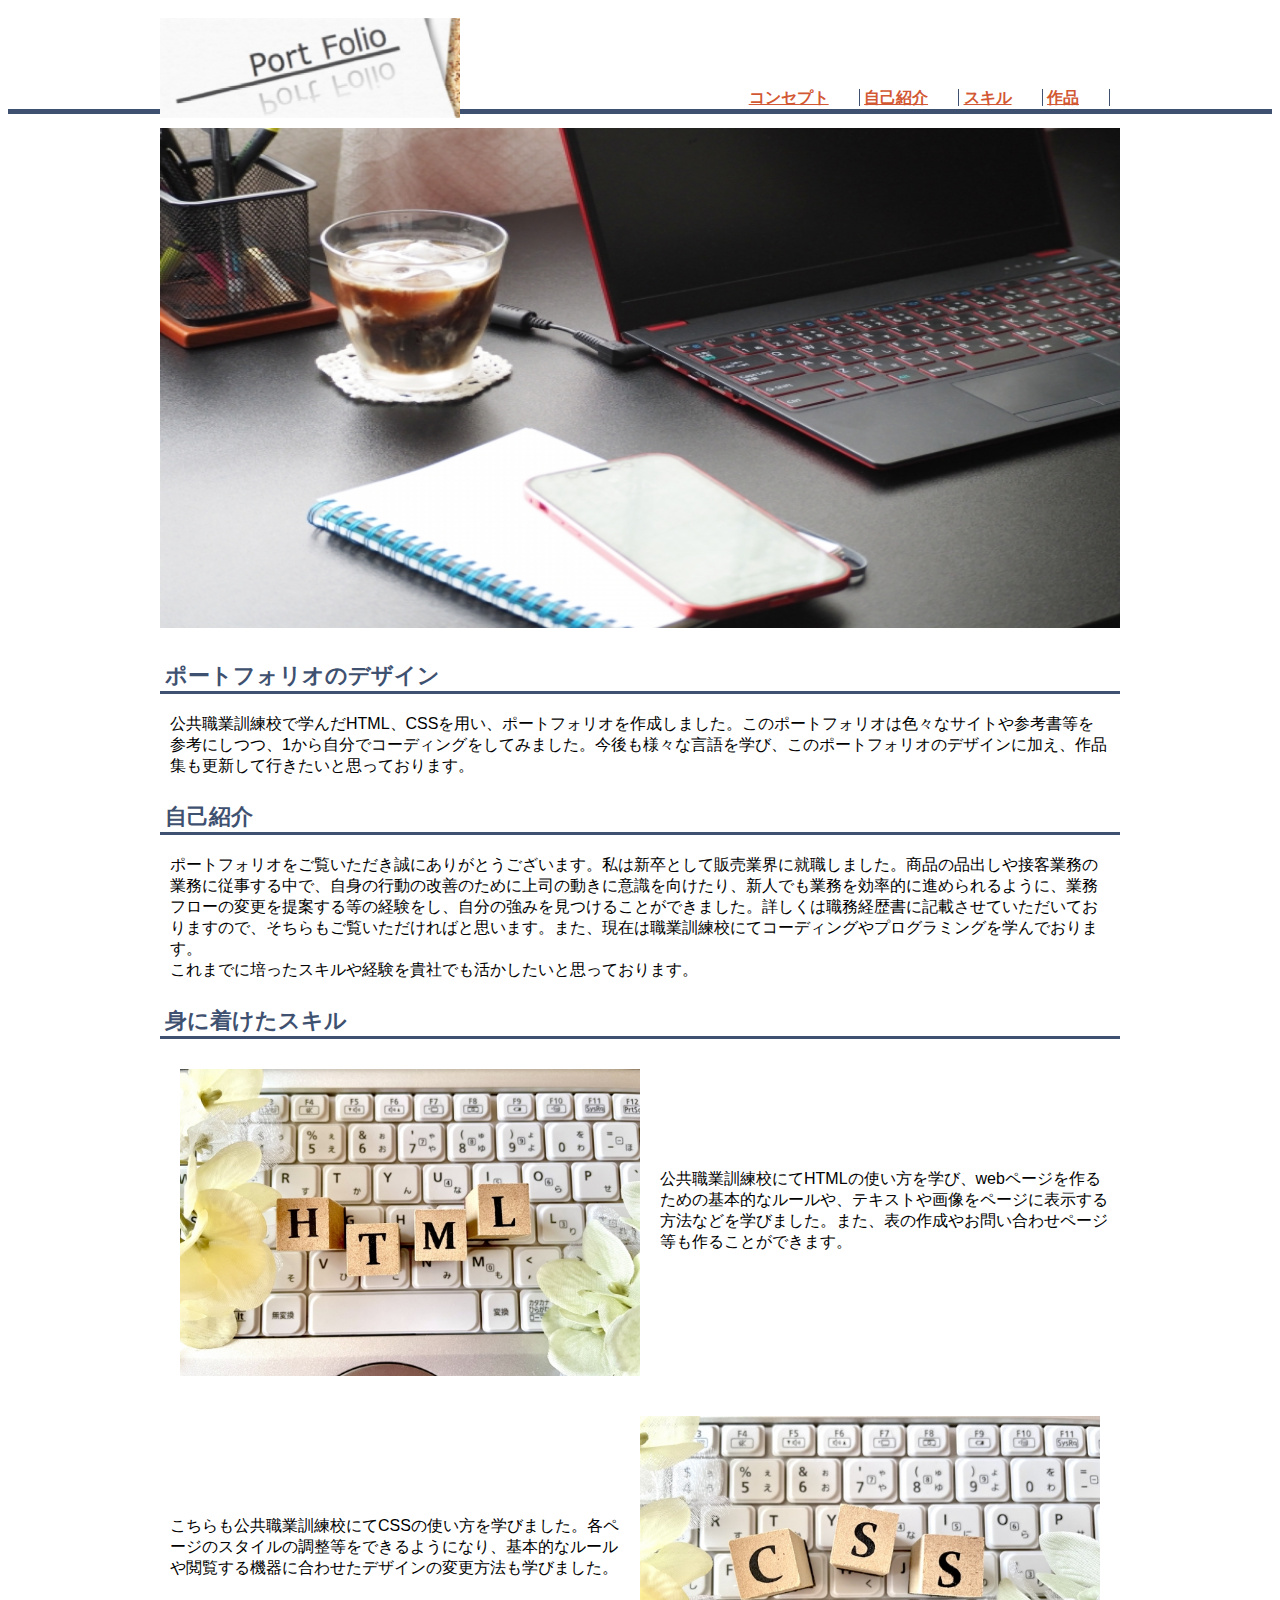
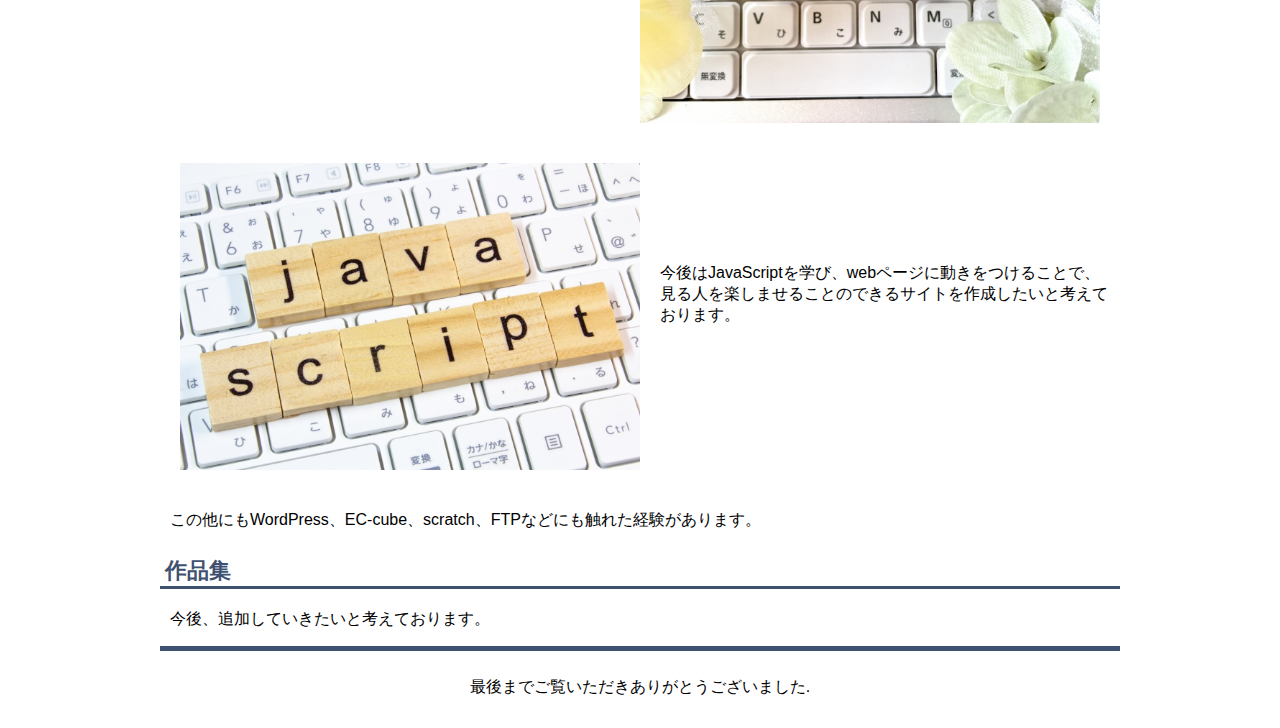
==== index.html @ 1a30158a "Update index.html" ====
<!DOCTYPE html>
<html lang="ja">
<head>
    <meta charset="UTF-8">
    <title>PortFolio</title>
    <link rel="stylesheet" href="style.css">
</head>

<body>
   <header id="top">
        <div id="hc">
        <h1 class="title"><a href="index.html"></a><img src="portfolio.png" alt="portfolio" width="300px" height="100px"></h1>
     <nav>
        <ul>
            <li><a href="#concept">コンセプト</a></li>
            <li><a href="#zikoshoukai">自己紹介</a></li>
            <li><a href="#skill">スキル</a></li>
            <li><a href="#sakuhin">作品</a></li>
        </ul>
    </nav>
        </div><!--hc-->
    </header>
    
    <div id="main">
        <h1 class="pc"><img src="PC-photo.jpg" alt="PC" width="960px" height="500px"></h1>

<!-- コンセプト -->
<div id="concept">
        <section>
            <h2>ポートフォリオのデザイン</h2>
            <p>公共職業訓練校で学んだHTML、CSSを用い、ポートフォリオを作成しました。このポートフォリオは色々なサイトや参考書等を参考にしつつ、1から自分でコーディングをしてみました。今後も様々な言語を学び、このポートフォリオのデザインに加え、作品集も更新して行きたいと思っております。</p>
        </section>
</div><!-- concept -->

<!-- 自己紹介 -->
<div id="zikoshoukai">
        <section>
            <h2>自己紹介</h2>
            <p>ポートフォリオをご覧いただき誠にありがとうございます。私は新卒として販売業界に就職しました。商品の品出しや接客業務の業務に従事する中で、自身の行動の改善のために上司の動きに意識を向けたり、新人でも業務を効率的に進められるように、業務フローの変更を提案する等の経験をし、自分の強みを見つけることができました。詳しくは職務経歴書に記載させていただいておりますので、そちらもご覧いただければと思います。また、現在は職業訓練校にてコーディングやプログラミングを学んでおります。<br>これまでに培ったスキルや経験を貴社でも活かしたいと思っております。</p>
        </section>
</div><!-- zikoshoukai -->

<!-- スキル -->
<div id="skill">
         <h2>身に着けたスキル</h2>
        <div class="html">
            <section>
            <h3><img src="HTML-logo.jpg" alt="HTML"></h3>
            <p>公共職業訓練校にてHTMLの使い方を学び、webページを作るための基本的なルールや、テキストや画像をページに表示する方法などを学びました。また、表の作成やお問い合わせページ等も作ることができます。</p>
            </section>
        </div>
        <div class="css">
            <section>
            <h3><img src="CSS-logo.jpg" alt="CSS"></h3>
            <p>こちらも公共職業訓練校にてCSSの使い方を学びました。各ページのスタイルの調整等をできるようになり、基本的なルールや閲覧する機器に合わせたデザインの変更方法も学びました。</p>
            </section>
        </div>
        <div class="javascript">
            <section>
            <h3><img src="JavaScript-logo.jpg" alt="JavaScript"></h3>
            <p>今後はJavaScriptを学び、webページに動きをつけることで、見る人を楽しませることのできるサイトを作成したいと考えております。</p>
            </section>
        </div>
        <div class="more">
        <p>この他にもWordPress、EC-cube、scratch、FTPなどにも触れた経験があります。</p>
        </div>
        
</div><!-- skill -->

    <!-- 作品 -->
<div id="sakuhin">
    <section>
        <h2>作品集</h2>
        <p>今後、追加していきたいと考えております。</p>
    </section>
</div><!-- sakuhin -->
</div><!-- main -->
    
    <footer>
        <p>最後までご覧いただきありがとうございました.</p>
    </footer>
</body>
</html>
---- style.css ----
@charset "utf-8";

html{
    font-family: sans-serif;
}

#main,footer,#hc{
    margin: 0 auto;
    background-color: white;
    max-width: 960px;
}

header{
    border-bottom: 5px solid #3f5170;
}

#concept p,#zikoshoukai p,#sakuhin p{
    margin-left: 10px;
    margin-right: 10px;
}

/*タイトル画像*/
.title{
    margin: 10px 0;
    line-height: 0%;
    float: left;
}

/*ナビゲーション*/
nav{
    width: 960px;
}

nav ul{
    margin: 0;
    padding: 80px 10px 0 20px;
    font-weight: bold;
    text-align: right;
}

nav li{
    display: inline;
    list-style-type: none;
    padding-right: 30px;
    padding-left: 0;
    border-right: 1px solid #3f5170;
}

a:link {
	color: #d25833;
}

a:visited {
	color: #d25833;
}

a:hover {
	color: #e3937a;
}

a:active {
	color: #ff6a3b;
}

/*メイン画像*/
.pc{
    margin: 10px 0;
}

h1{
    clear: both;
}

/*表題*/
h2{
    color: #3f5170;
    font-size: 22px;
    border-bottom: 3px solid #3f5170;
    margin: 20px 0;
    padding: 5px 5px 0 5px;
}

/*スキル*/
#skill h2{
    margin-bottom: 30px;
}

.html img{
    float: left;
    width: 460px;
    margin-bottom: 40px;
    margin-right: 20px;
    margin-left: 20px;
}

.html p,.css p,.javascript p{
    padding: 100px 10px 0;
}

.css{
    clear: both;
}

.css img{
    float: right;
    width: 460px;
    margin-bottom: 40px;
    margin-left: 20px;
    margin-right: 20px;
}

.javascript{
    clear: both;
}

.javascript img{
    float: left;
    width: 460px;
    margin-bottom: 40px;
    margin-right: 20px;
    margin-left: 20px;
}

.more{
    clear: both;
    margin-left: 10px;
    margin-right: 10px;
}

/*フッター*/
footer{
    padding-top: 10px;
    border-top: 5px solid #3f5170;
}

footer p{
    margin-bottom: 30px;
    text-align: center;
}

/*959以下の場合*/
@media(max-width:959px){
    .title{
        float: none;
    }

    .pc img{
        max-width: 100%;
        height: auto;
    }
    nav ul{
        text-align: left;
        padding-top: 10px;
    }

    .html img,.css img,.javascript img{
        max-width: 50%;
        height: auto;
    }

    .html p,.css p,.javascript p{
        padding: 10px;
    }
}
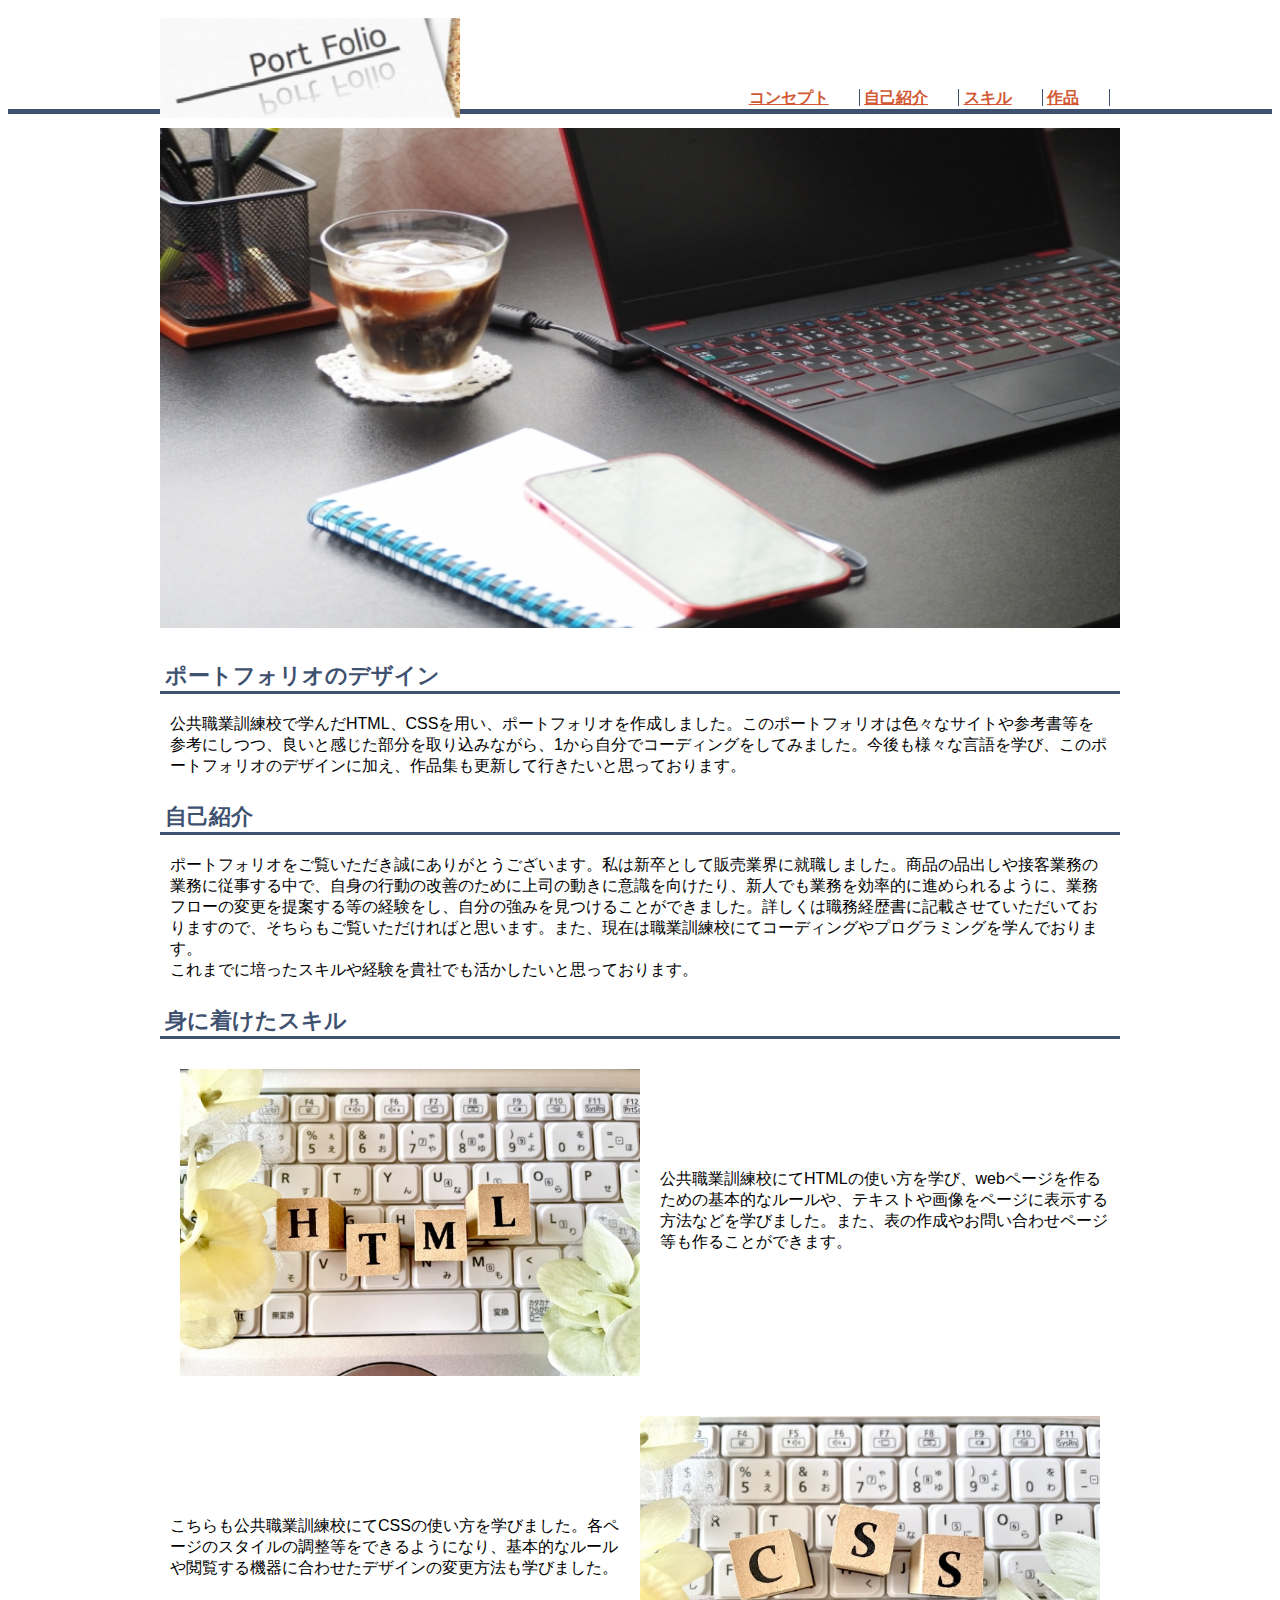
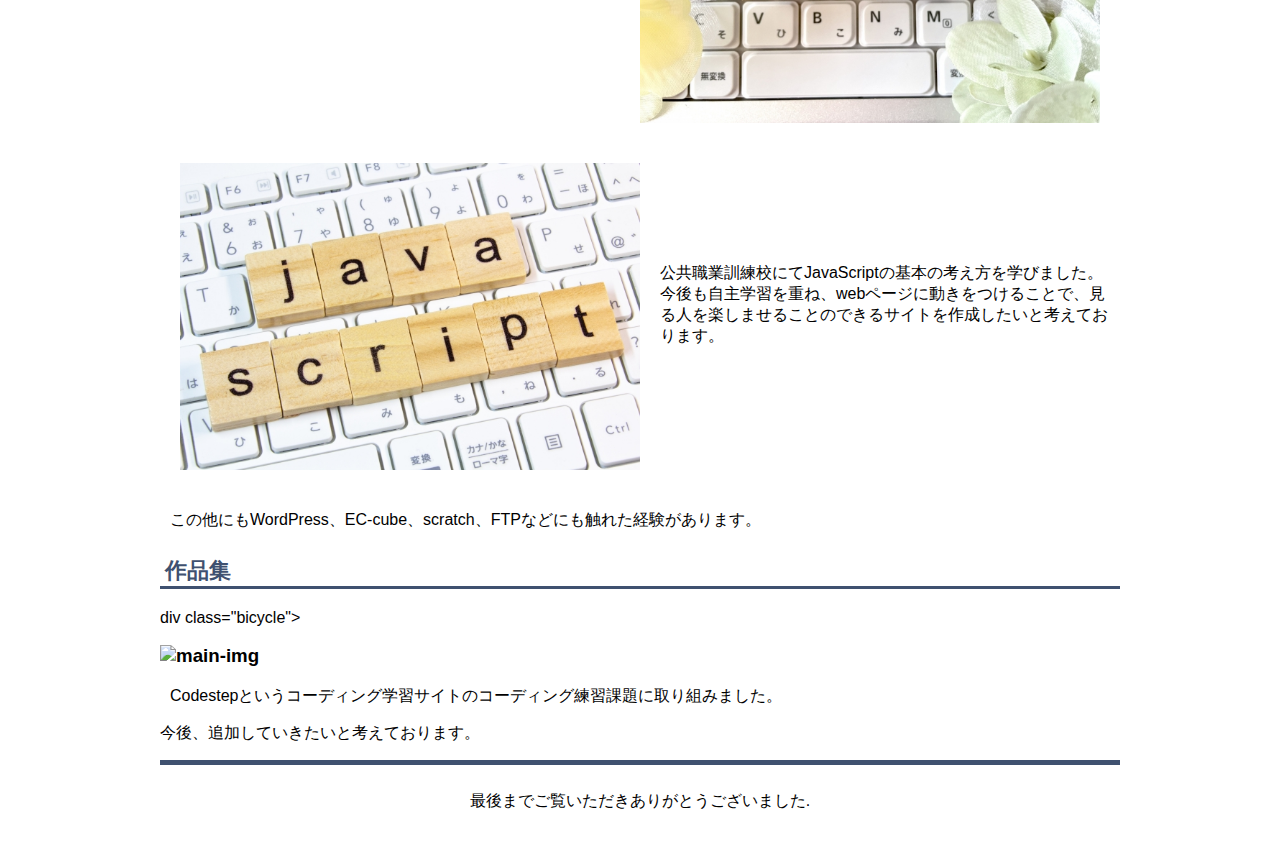
==== commit 337ba1a0: "Update index.html" ====
--- a/index.html
+++ b/index.html
@@ -9,7 +9,7 @@
 <body>
    <header id="top">
         <div id="hc">
-        <h1 class="title"><a href="index.html"></a><img src="portfolio.png" alt="portfolio" width="300px" height="100px"></h1>
+        <h1 class="title"><a href="index.html"><img src="portfolio.png" alt="portfolio" width="300" height="100"></a></h1>
      <nav>
         <ul>
             <li><a href="#concept">コンセプト</a></li>
@@ -22,13 +22,13 @@
     </header>
     
     <div id="main">
-        <h1 class="pc"><img src="PC-photo.jpg" alt="PC" width="960px" height="500px"></h1>
+        <h1 class="pc"><img src="PC-photo.jpg" alt="PC" width="960" height="500"></h1>
 
 <!-- コンセプト -->
 <div id="concept">
         <section>
             <h2>ポートフォリオのデザイン</h2>
-            <p>公共職業訓練校で学んだHTML、CSSを用い、ポートフォリオを作成しました。このポートフォリオは色々なサイトや参考書等を参考にしつつ、1から自分でコーディングをしてみました。今後も様々な言語を学び、このポートフォリオのデザインに加え、作品集も更新して行きたいと思っております。</p>
+            <p>公共職業訓練校で学んだHTML、CSSを用い、ポートフォリオを作成しました。このポートフォリオは色々なサイトや参考書等を参考にしつつ、良いと感じた部分を取り込みながら、1から自分でコーディングをしてみました。今後も様々な言語を学び、このポートフォリオのデザインに加え、作品集も更新して行きたいと思っております。</p>
         </section>
 </div><!-- concept -->
 
@@ -58,7 +58,7 @@
         <div class="javascript">
             <section>
             <h3><img src="JavaScript-logo.jpg" alt="JavaScript"></h3>
-            <p>今後はJavaScriptを学び、webページに動きをつけることで、見る人を楽しませることのできるサイトを作成したいと考えております。</p>
+            <p>公共職業訓練校にてJavaScriptの基本の考え方を学びました。今後も自主学習を重ね、webページに動きをつけることで、見る人を楽しませることのできるサイトを作成したいと考えております。</p>
             </section>
         </div>
         <div class="more">
@@ -71,7 +71,14 @@
 <div id="sakuhin">
     <section>
         <h2>作品集</h2>
+        div class="bicycle">
+        <h3><img src="images/main-img.jpg" alt="main-img"></h3>
+        <p>Codestepというコーディング学習サイトのコーディング練習課題に取り組みました。</p>
+    </div>
+
+    <div class="konngo">
         <p>今後、追加していきたいと考えております。</p>
+    </div>
     </section>
 </div><!-- sakuhin -->
 </div><!-- main -->
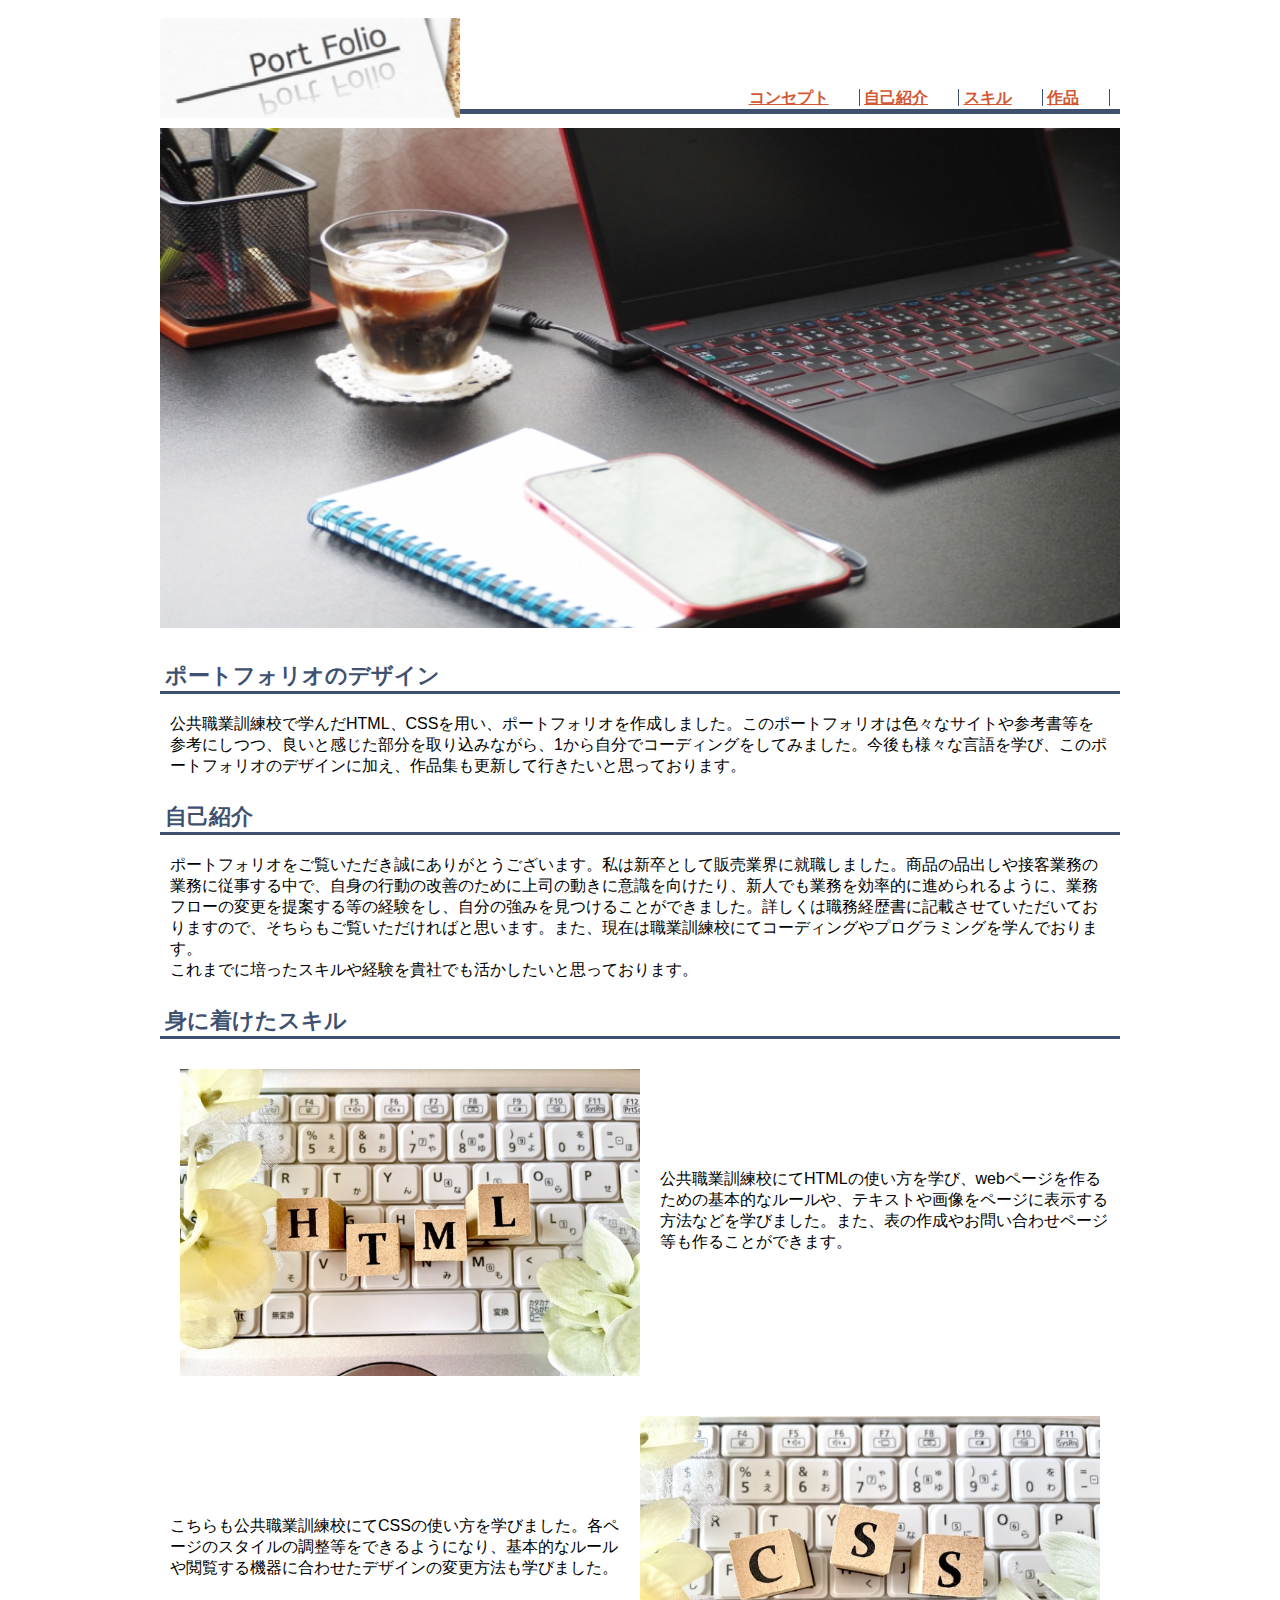
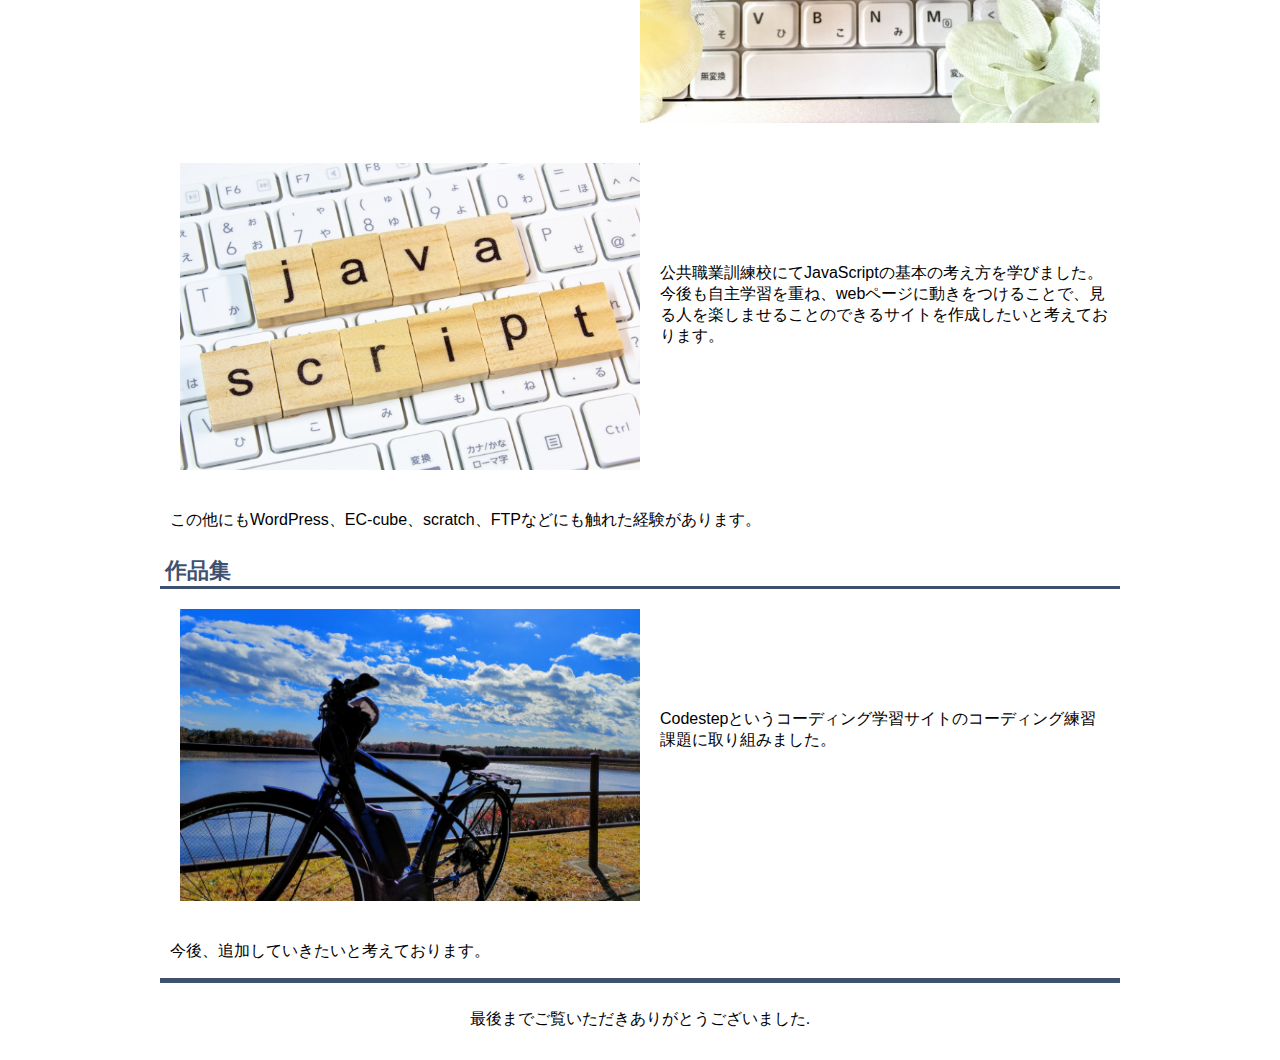
==== commit ee57328d: "Update index.html" ====
--- a/index.html
+++ b/index.html
@@ -71,8 +71,8 @@
 <div id="sakuhin">
     <section>
         <h2>作品集</h2>
-        div class="bicycle">
-        <h3><img src="images/main-img.jpg" alt="main-img"></h3>
+        <div class="bicycle">
+        <h3><img src="main-img.jpg" alt="main-img"></h3>
         <p>Codestepというコーディング学習サイトのコーディング練習課題に取り組みました。</p>
     </div>
 
--- a/style.css
+++ b/style.css
@@ -4,7 +4,7 @@
     font-family: sans-serif;
 }
 
-#main,footer,#hc{
+#main,footer,#hc,header{
     margin: 0 auto;
     background-color: white;
     max-width: 960px;
@@ -127,6 +127,27 @@
     margin-right: 10px;
 }
 
+/*作品集*/
+
+.konngo{
+    clear: both;
+}
+
+/*バイク*/
+
+.bicycle img{
+    float: left;
+    width: 460px;
+    margin-bottom: 40px;
+    margin-right: 20px;
+    margin-left: 20px;
+}
+
+.bicycle p{
+    padding: 100px 10px 0;
+}
+
+
 /*フッター*/
 footer{
     padding-top: 10px;
@@ -153,12 +174,12 @@
         padding-top: 10px;
     }
 
-    .html img,.css img,.javascript img{
+    .html img,.css img,.javascript img,.bicycle img{
         max-width: 50%;
         height: auto;
     }
 
-    .html p,.css p,.javascript p{
+    .html p,.css p,.javascript p.bicycle p{
         padding: 10px;
     }
 }
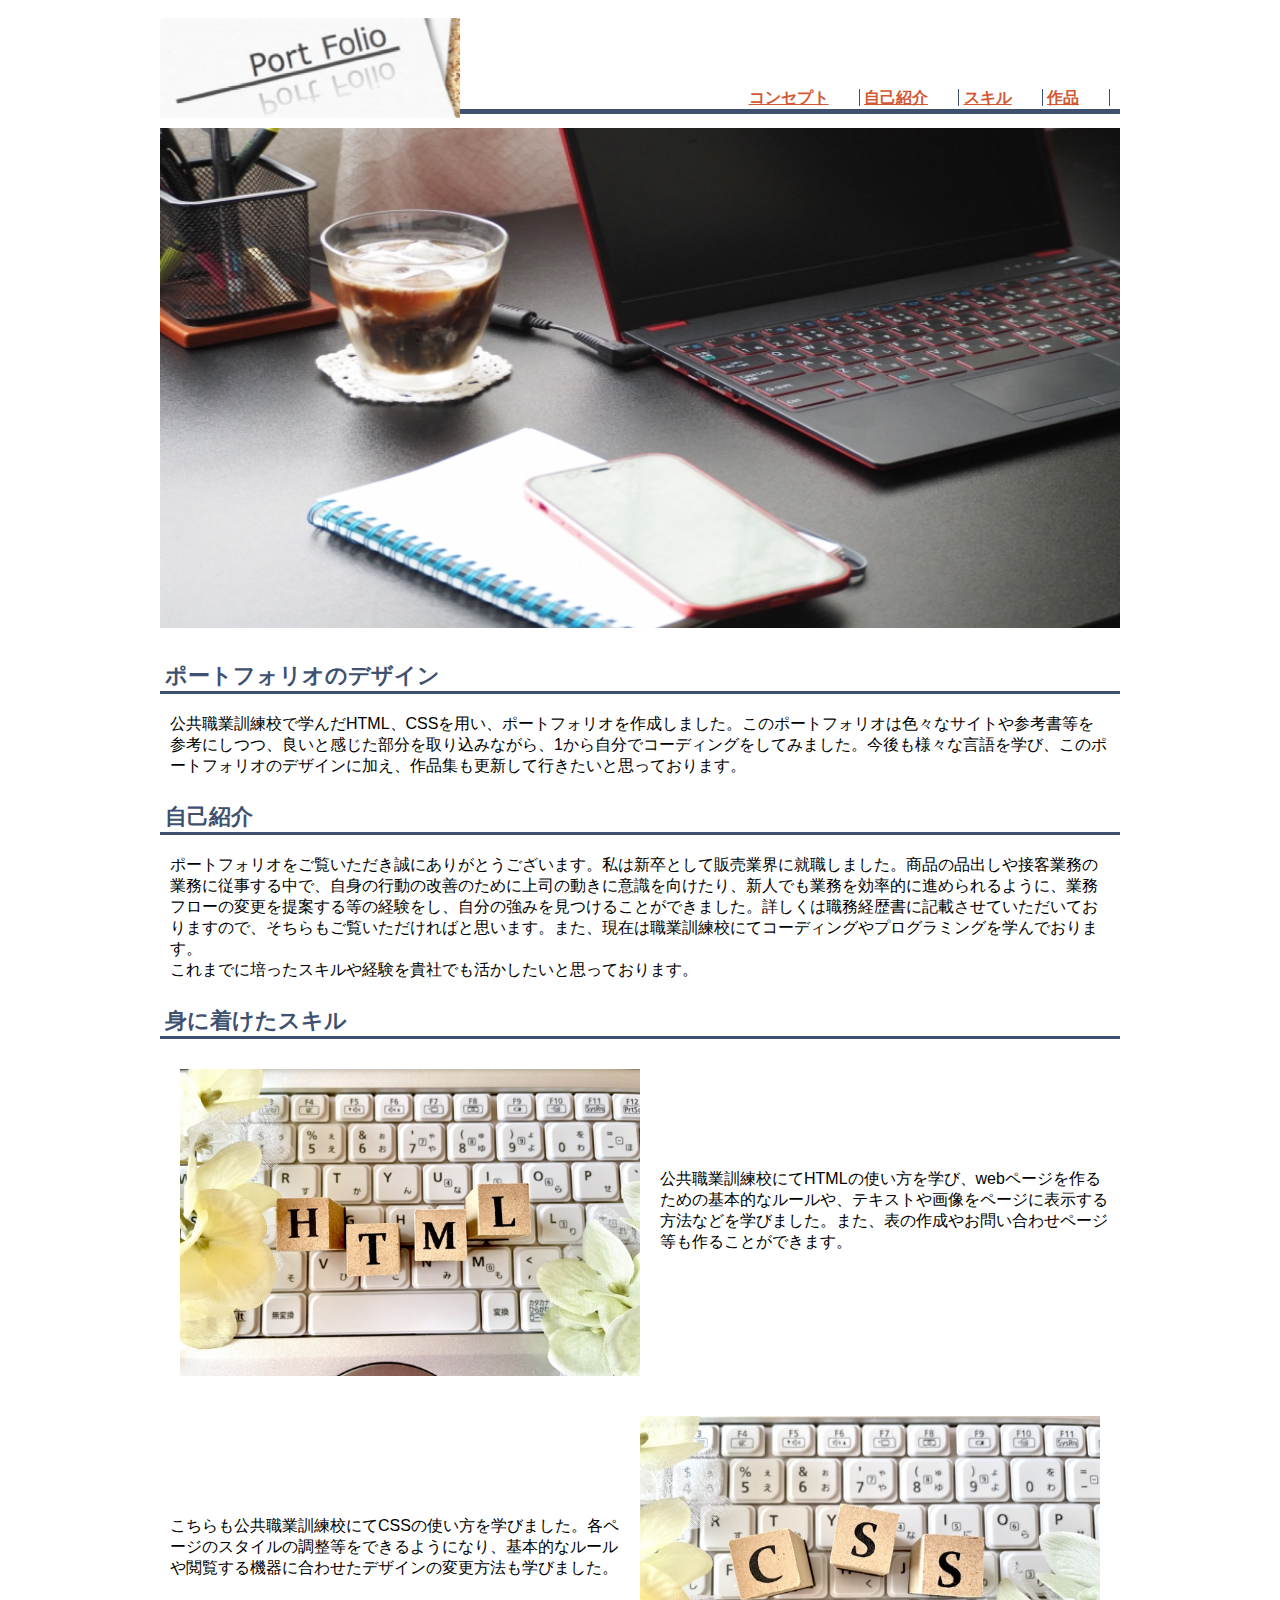
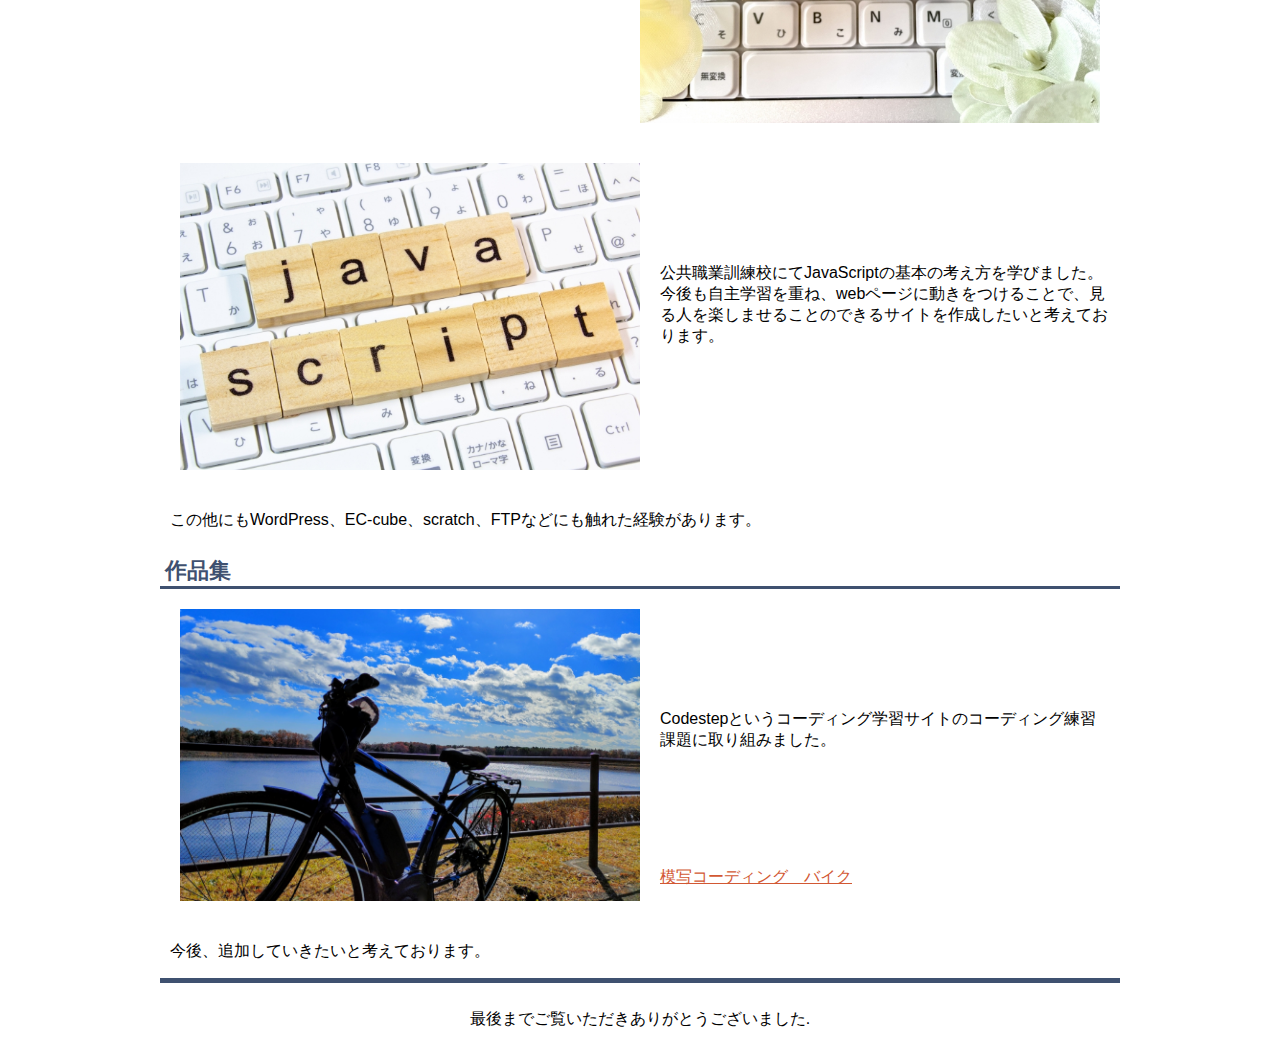
==== commit 8bc89368: "Update index.html" ====
--- a/index.html
+++ b/index.html
@@ -74,7 +74,8 @@
         <div class="bicycle">
         <h3><img src="main-img.jpg" alt="main-img"></h3>
         <p>Codestepというコーディング学習サイトのコーディング練習課題に取り組みました。</p>
-    </div>
+        <p><a href="bicycle.html">模写コーディング　バイク</a></p>
+        </div>
 
     <div class="konngo">
         <p>今後、追加していきたいと考えております。</p>
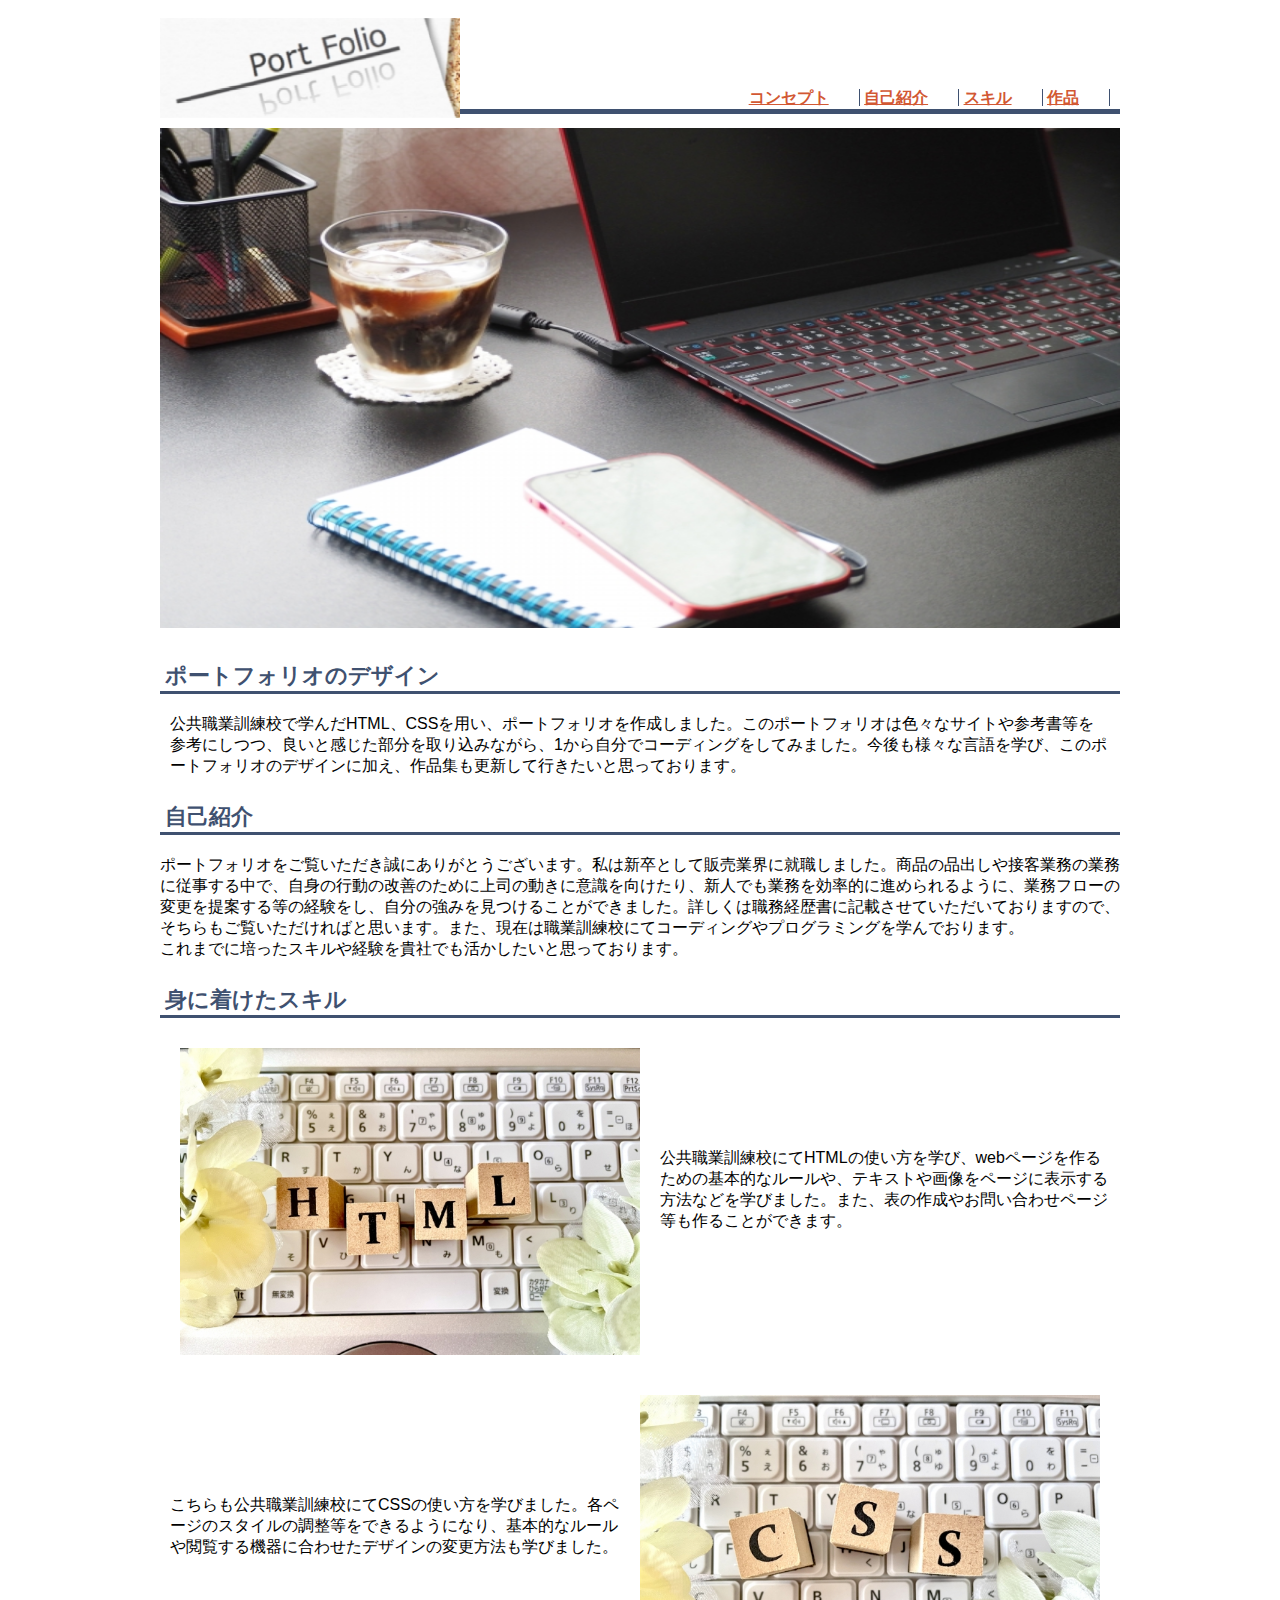
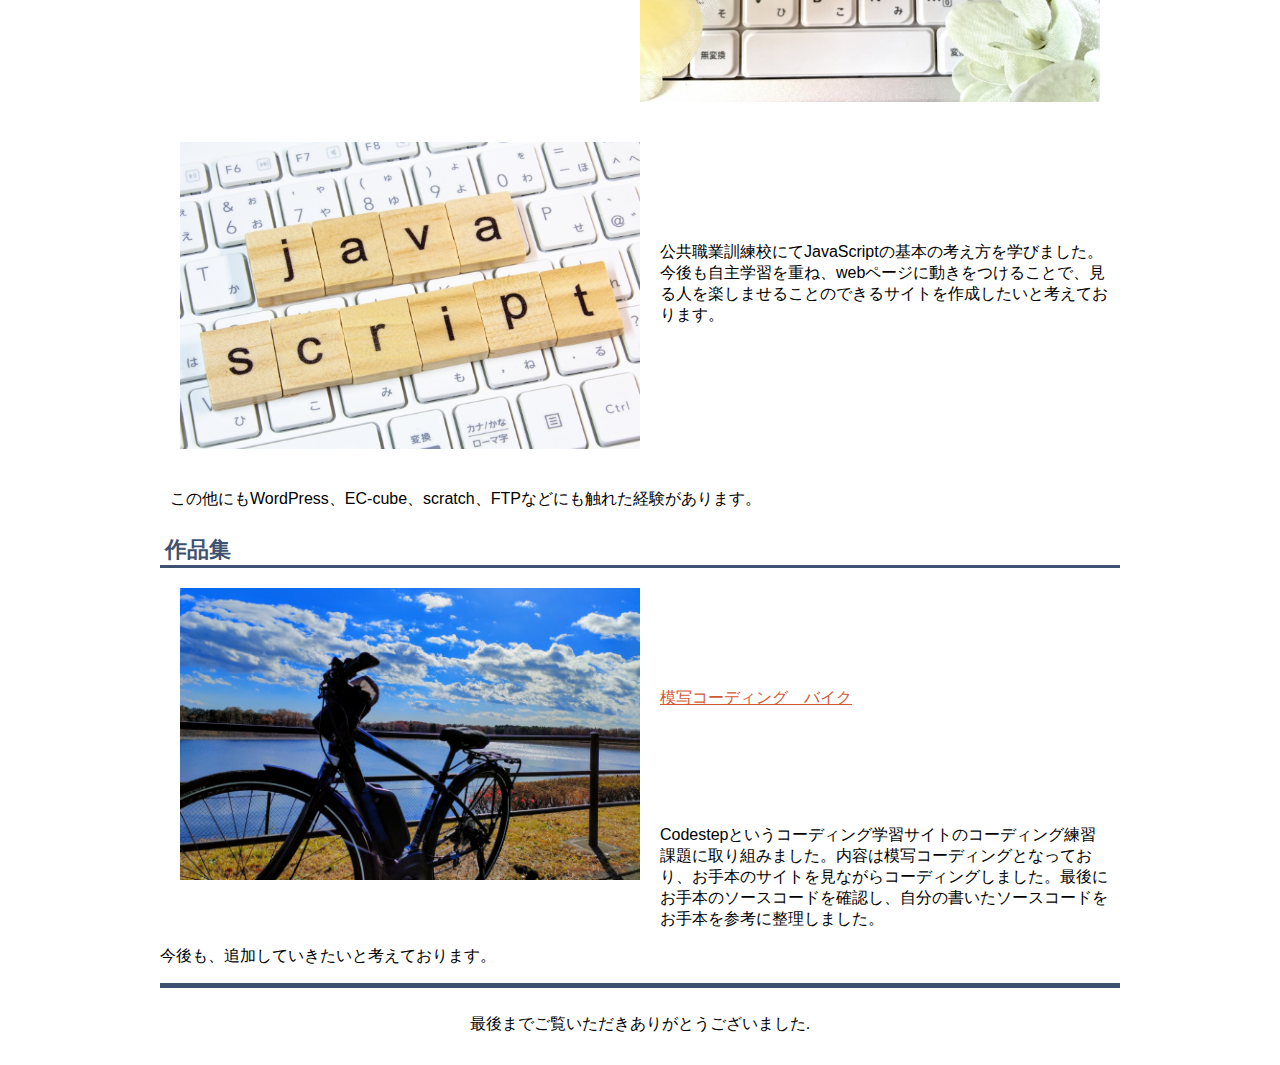
==== commit 3bdfbe39: "Update index.html" ====
--- a/index.html
+++ b/index.html
@@ -2,15 +2,17 @@
 <html lang="ja">
 <head>
     <meta charset="UTF-8">
+    
     <title>PortFolio</title>
     <link rel="stylesheet" href="style.css">
 </head>
 
 <body>
-   <header id="top">
+    <header id="top">
         <div id="hc">
         <h1 class="title"><a href="index.html"><img src="portfolio.png" alt="portfolio" width="300" height="100"></a></h1>
-     <nav>
+    
+    <nav>
         <ul>
             <li><a href="#concept">コンセプト</a></li>
             <li><a href="#zikoshoukai">自己紹介</a></li>
@@ -18,47 +20,48 @@
             <li><a href="#sakuhin">作品</a></li>
         </ul>
     </nav>
-        </div><!--hc-->
+    </div><!--hc-->
     </header>
-    
+
     <div id="main">
+
         <h1 class="pc"><img src="PC-photo.jpg" alt="PC" width="960" height="500"></h1>
 
 <!-- コンセプト -->
 <div id="concept">
         <section>
             <h2>ポートフォリオのデザイン</h2>
-            <p>公共職業訓練校で学んだHTML、CSSを用い、ポートフォリオを作成しました。このポートフォリオは色々なサイトや参考書等を参考にしつつ、良いと感じた部分を取り込みながら、1から自分でコーディングをしてみました。今後も様々な言語を学び、このポートフォリオのデザインに加え、作品集も更新して行きたいと思っております。</p>
+            <p class="contents">公共職業訓練校で学んだHTML、CSSを用い、ポートフォリオを作成しました。このポートフォリオは色々なサイトや参考書等を参考にしつつ、良いと感じた部分を取り込みながら、1から自分でコーディングをしてみました。今後も様々な言語を学び、このポートフォリオのデザインに加え、作品集も更新して行きたいと思っております。</p>
         </section>
 </div><!-- concept -->
 
 <!-- 自己紹介 -->
-<div id="zikoshoukai">
+<div id="self">
         <section>
             <h2>自己紹介</h2>
-            <p>ポートフォリオをご覧いただき誠にありがとうございます。私は新卒として販売業界に就職しました。商品の品出しや接客業務の業務に従事する中で、自身の行動の改善のために上司の動きに意識を向けたり、新人でも業務を効率的に進められるように、業務フローの変更を提案する等の経験をし、自分の強みを見つけることができました。詳しくは職務経歴書に記載させていただいておりますので、そちらもご覧いただければと思います。また、現在は職業訓練校にてコーディングやプログラミングを学んでおります。<br>これまでに培ったスキルや経験を貴社でも活かしたいと思っております。</p>
+            <p class="contents">ポートフォリオをご覧いただき誠にありがとうございます。私は新卒として販売業界に就職しました。商品の品出しや接客業務の業務に従事する中で、自身の行動の改善のために上司の動きに意識を向けたり、新人でも業務を効率的に進められるように、業務フローの変更を提案する等の経験をし、自分の強みを見つけることができました。詳しくは職務経歴書に記載させていただいておりますので、そちらもご覧いただければと思います。また、現在は職業訓練校にてコーディングやプログラミングを学んでおります。<br>これまでに培ったスキルや経験を貴社でも活かしたいと思っております。</p>
         </section>
-</div><!-- zikoshoukai -->
+</div><!-- self -->
 
 <!-- スキル -->
 <div id="skill">
          <h2>身に着けたスキル</h2>
         <div class="html">
             <section>
-            <h3><img src="HTML-logo.jpg" alt="HTML"></h3>
-            <p>公共職業訓練校にてHTMLの使い方を学び、webページを作るための基本的なルールや、テキストや画像をページに表示する方法などを学びました。また、表の作成やお問い合わせページ等も作ることができます。</p>
+            <h3><img src="HTML-logo.jpg" alt="HTML" class="left"></h3>
+            <p class="skill-contents">公共職業訓練校にてHTMLの使い方を学び、webページを作るための基本的なルールや、テキストや画像をページに表示する方法などを学びました。また、表の作成やお問い合わせページ等も作ることができます。</p>
             </section>
         </div>
         <div class="css">
             <section>
-            <h3><img src="CSS-logo.jpg" alt="CSS"></h3>
-            <p>こちらも公共職業訓練校にてCSSの使い方を学びました。各ページのスタイルの調整等をできるようになり、基本的なルールや閲覧する機器に合わせたデザインの変更方法も学びました。</p>
+            <h3><img src="CSS-logo.jpg" alt="CSS" class="right"></h3>
+            <p class="skill-contents">こちらも公共職業訓練校にてCSSの使い方を学びました。各ページのスタイルの調整等をできるようになり、基本的なルールや閲覧する機器に合わせたデザインの変更方法も学びました。</p>
             </section>
         </div>
         <div class="javascript">
             <section>
-            <h3><img src="JavaScript-logo.jpg" alt="JavaScript"></h3>
-            <p>公共職業訓練校にてJavaScriptの基本の考え方を学びました。今後も自主学習を重ね、webページに動きをつけることで、見る人を楽しませることのできるサイトを作成したいと考えております。</p>
+            <h3><img src="JavaScript-logo.jpg" alt="JavaScript" class="left"></h3>
+            <p class="skill-contents">公共職業訓練校にてJavaScriptの基本の考え方を学びました。今後も自主学習を重ね、webページに動きをつけることで、見る人を楽しませることのできるサイトを作成したいと考えております。</p>
             </section>
         </div>
         <div class="more">
@@ -68,22 +71,25 @@
 </div><!-- skill -->
 
     <!-- 作品 -->
-<div id="sakuhin">
+<div id="work">
     <section>
         <h2>作品集</h2>
         <div class="bicycle">
-        <h3><img src="main-img.jpg" alt="main-img"></h3>
-        <p>Codestepというコーディング学習サイトのコーディング練習課題に取り組みました。</p>
-        <p><a href="bicycle.html">模写コーディング　バイク</a></p>
-        </div>
+        <h3><img src="main-img.jpg" alt="main-img" class="left"></h3>
+        <p class="work-url"><a href="bicycle.html">模写コーディング　バイク</a></p>
+        <p class="work-contents">Codestepというコーディング学習サイトのコーディング練習課題に取り組みました。内容は模写コーディングとなっており、お手本のサイトを見ながらコーディングしました。最後にお手本のソースコードを確認し、自分の書いたソースコードをお手本を参考に整理しました。</p>
+        
+    </div>
 
-    <div class="konngo">
-        <p>今後、追加していきたいと考えております。</p>
+    <div class="after">
+        <p class="contents">今後も、追加していきたいと考えております。</p>
     </div>
+
     </section>
-</div><!-- sakuhin -->
+</div><!-- work -->
+
 </div><!-- main -->
-    
+
     <footer>
         <p>最後までご覧いただきありがとうございました.</p>
     </footer>
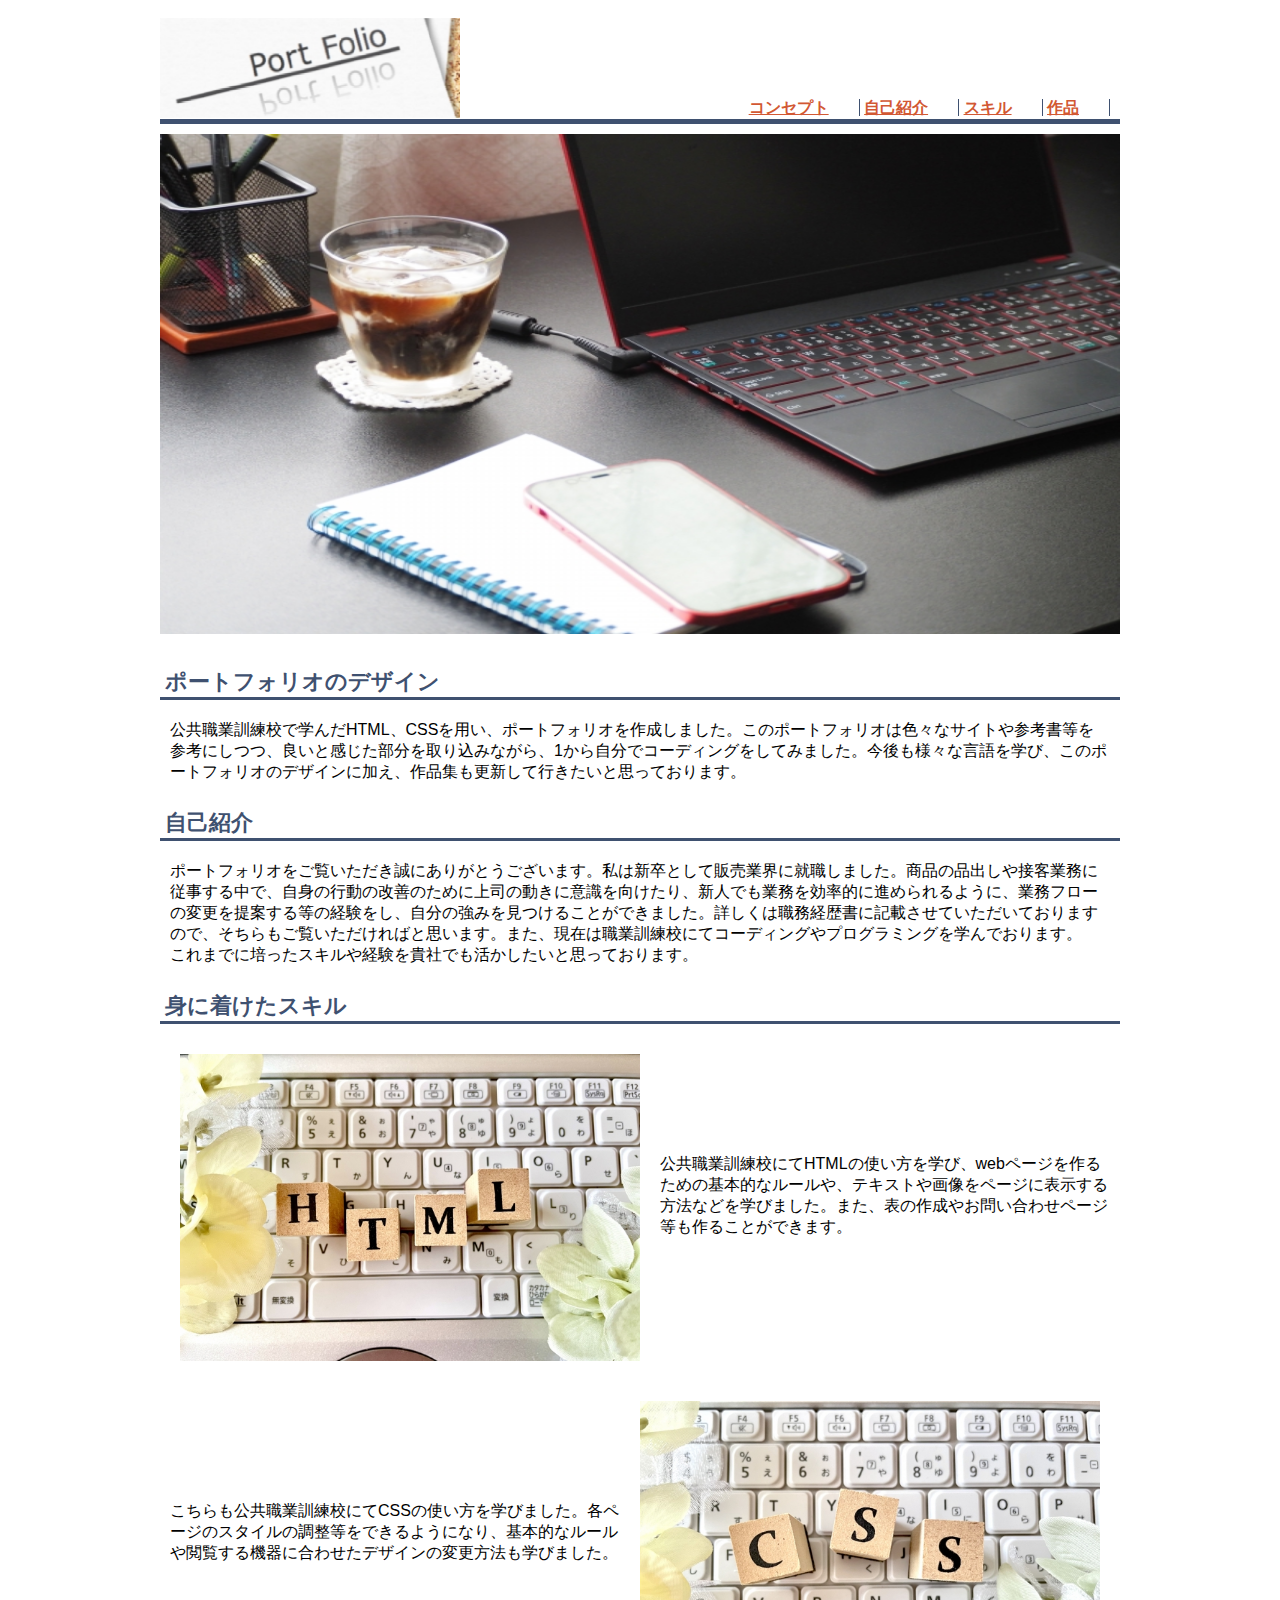
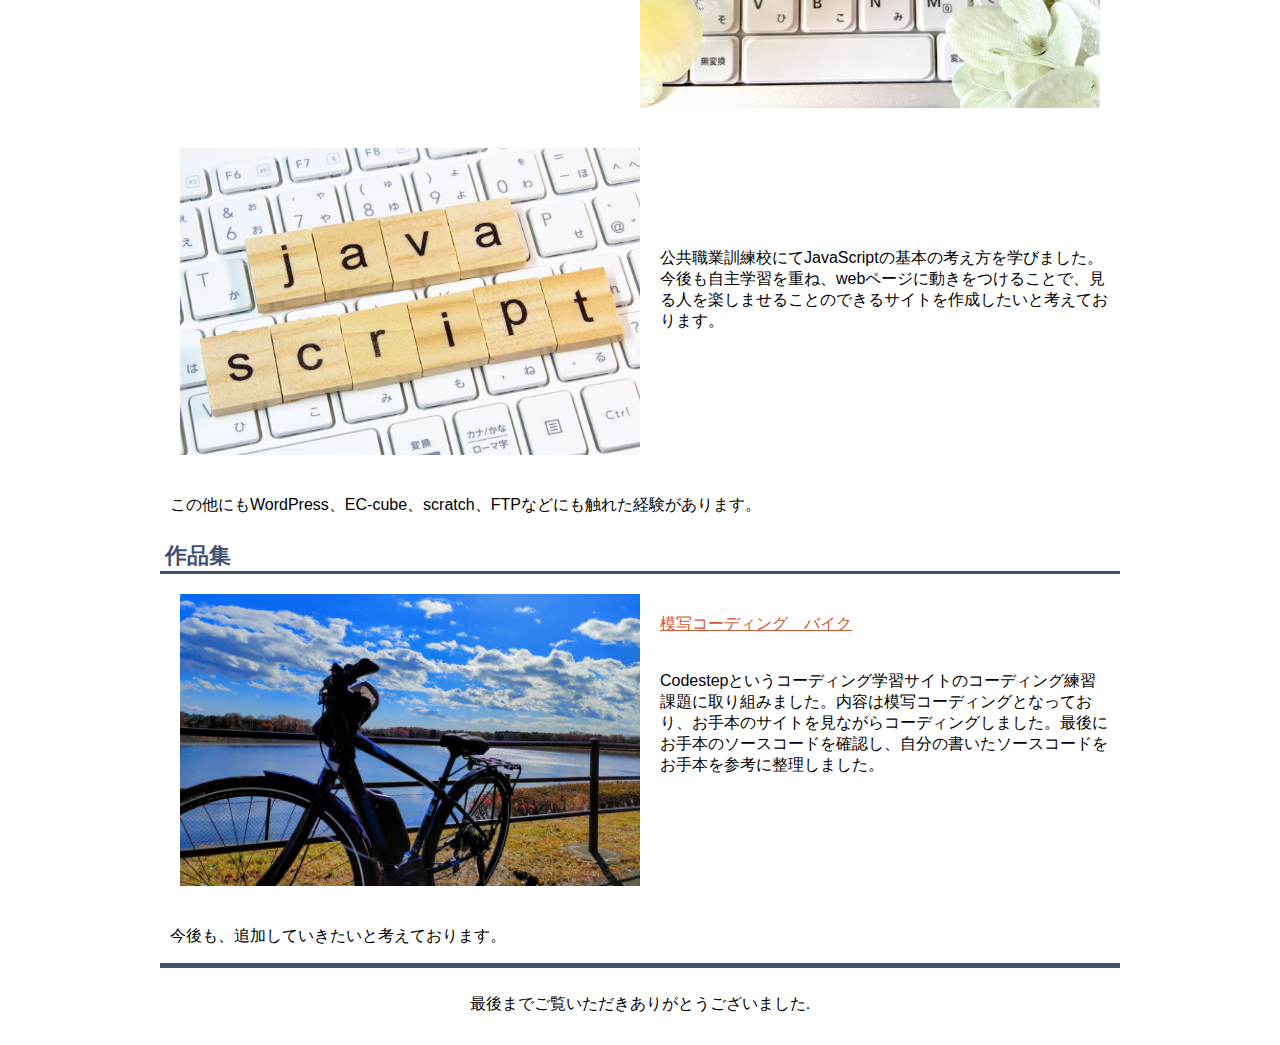
==== commit 683e5808: "Update index.html" ====
--- a/index.html
+++ b/index.html
@@ -39,7 +39,7 @@
 <div id="self">
         <section>
             <h2>自己紹介</h2>
-            <p class="contents">ポートフォリオをご覧いただき誠にありがとうございます。私は新卒として販売業界に就職しました。商品の品出しや接客業務の業務に従事する中で、自身の行動の改善のために上司の動きに意識を向けたり、新人でも業務を効率的に進められるように、業務フローの変更を提案する等の経験をし、自分の強みを見つけることができました。詳しくは職務経歴書に記載させていただいておりますので、そちらもご覧いただければと思います。また、現在は職業訓練校にてコーディングやプログラミングを学んでおります。<br>これまでに培ったスキルや経験を貴社でも活かしたいと思っております。</p>
+            <p class="contents">ポートフォリオをご覧いただき誠にありがとうございます。私は新卒として販売業界に就職しました。商品の品出しや接客業務に従事する中で、自身の行動の改善のために上司の動きに意識を向けたり、新人でも業務を効率的に進められるように、業務フローの変更を提案する等の経験をし、自分の強みを見つけることができました。詳しくは職務経歴書に記載させていただいておりますので、そちらもご覧いただければと思います。また、現在は職業訓練校にてコーディングやプログラミングを学んでおります。<br>これまでに培ったスキルや経験を貴社でも活かしたいと思っております。</p>
         </section>
 </div><!-- self -->
 
--- a/style.css
+++ b/style.css
@@ -14,26 +14,32 @@
     border-bottom: 5px solid #3f5170;
 }
 
-#concept p,#zikoshoukai p,#sakuhin p{
+.contents{
     margin-left: 10px;
     margin-right: 10px;
 }
 
+
 /*タイトル画像*/
+
+
 .title{
-    margin: 10px 0;
+    margin: 10px 0 10px 0;
     line-height: 0%;
     float: left;
 }
 
+
 /*ナビゲーション*/
+
+
 nav{
     width: 960px;
 }
 
 nav ul{
     margin: 0;
-    padding: 80px 10px 0 20px;
+    padding: 90px 10px 0 20px;
     font-weight: bold;
     text-align: right;
 }
@@ -62,7 +68,10 @@
 	color: #ff6a3b;
 }
 
+
 /*メイン画像*/
+
+
 .pc{
     margin: 10px 0;
 }
@@ -71,7 +80,10 @@
     clear: both;
 }
 
+
 /*表題*/
+
+
 h2{
     color: #3f5170;
     font-size: 22px;
@@ -80,12 +92,15 @@
     padding: 5px 5px 0 5px;
 }
 
+
 /*スキル*/
+
+
 #skill h2{
     margin-bottom: 30px;
 }
 
-.html img{
+.left{
     float: left;
     width: 460px;
     margin-bottom: 40px;
@@ -93,7 +108,7 @@
     margin-left: 20px;
 }
 
-.html p,.css p,.javascript p{
+.skill-contents{
     padding: 100px 10px 0;
 }
 
@@ -101,7 +116,7 @@
     clear: both;
 }
 
-.css img{
+.right{
     float: right;
     width: 460px;
     margin-bottom: 40px;
@@ -113,42 +128,29 @@
     clear: both;
 }
 
-.javascript img{
-    float: left;
-    width: 460px;
-    margin-bottom: 40px;
-    margin-right: 20px;
-    margin-left: 20px;
-}
-
 .more{
     clear: both;
     margin-left: 10px;
     margin-right: 10px;
 }
 
+
 /*作品集*/
 
-.konngo{
+.after{
     clear: both;
 }
 
 /*バイク*/
 
-.bicycle img{
-    float: left;
-    width: 460px;
-    margin-bottom: 40px;
-    margin-right: 20px;
-    margin-left: 20px;
-}
-
-.bicycle p{
-    padding: 100px 10px 0;
+.work-contents,.work-url{
+    padding: 20px 10px 0;
 }
 
 
 /*フッター*/
+
+
 footer{
     padding-top: 10px;
     border-top: 5px solid #3f5170;
@@ -159,7 +161,10 @@
     text-align: center;
 }
 
+
 /*959以下の場合*/
+
+
 @media(max-width:959px){
     .title{
         float: none;
@@ -174,12 +179,13 @@
         padding-top: 10px;
     }
 
-    .html img,.css img,.javascript img,.bicycle img{
+    .left,.right{
         max-width: 50%;
         height: auto;
+        margin-bottom: 0;
     }
 
-    .html p,.css p,.javascript p.bicycle p{
+    .skill-contents,.work-contents,.work-url{
         padding: 10px;
     }
 }
